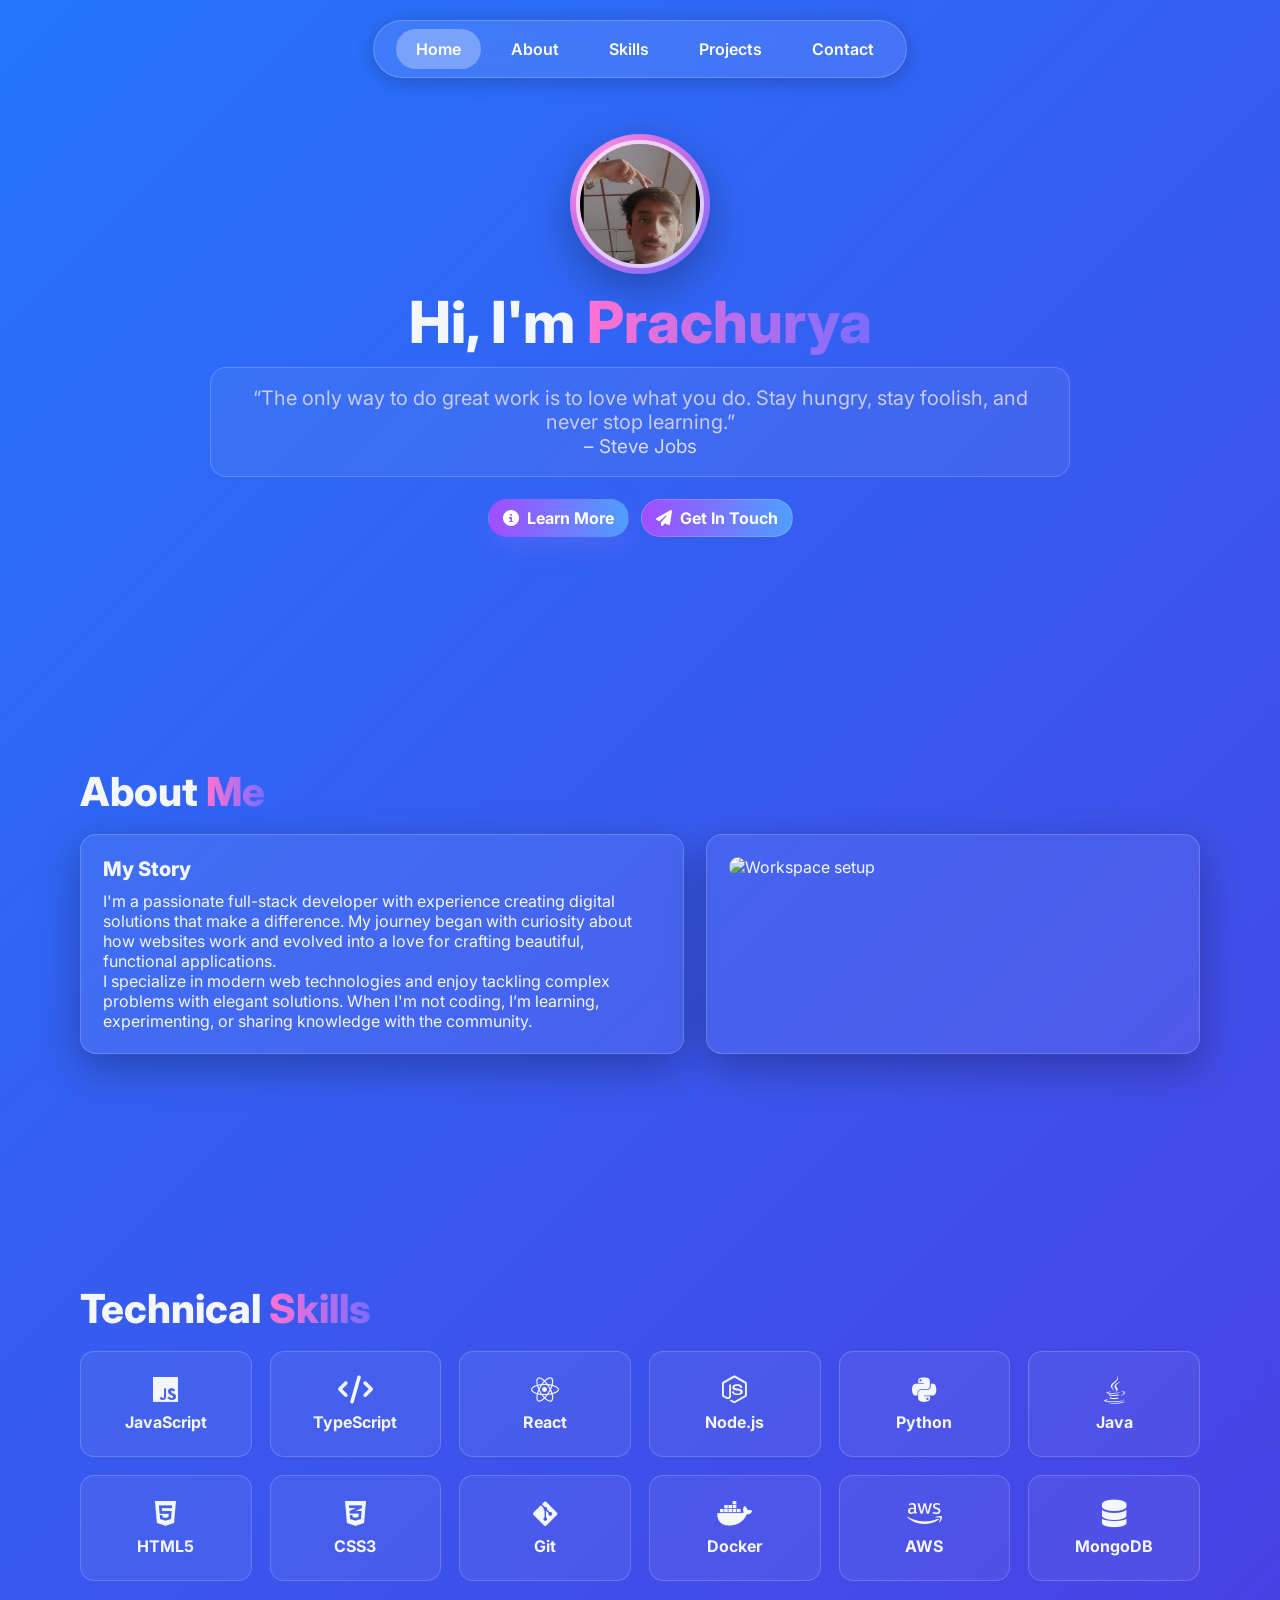
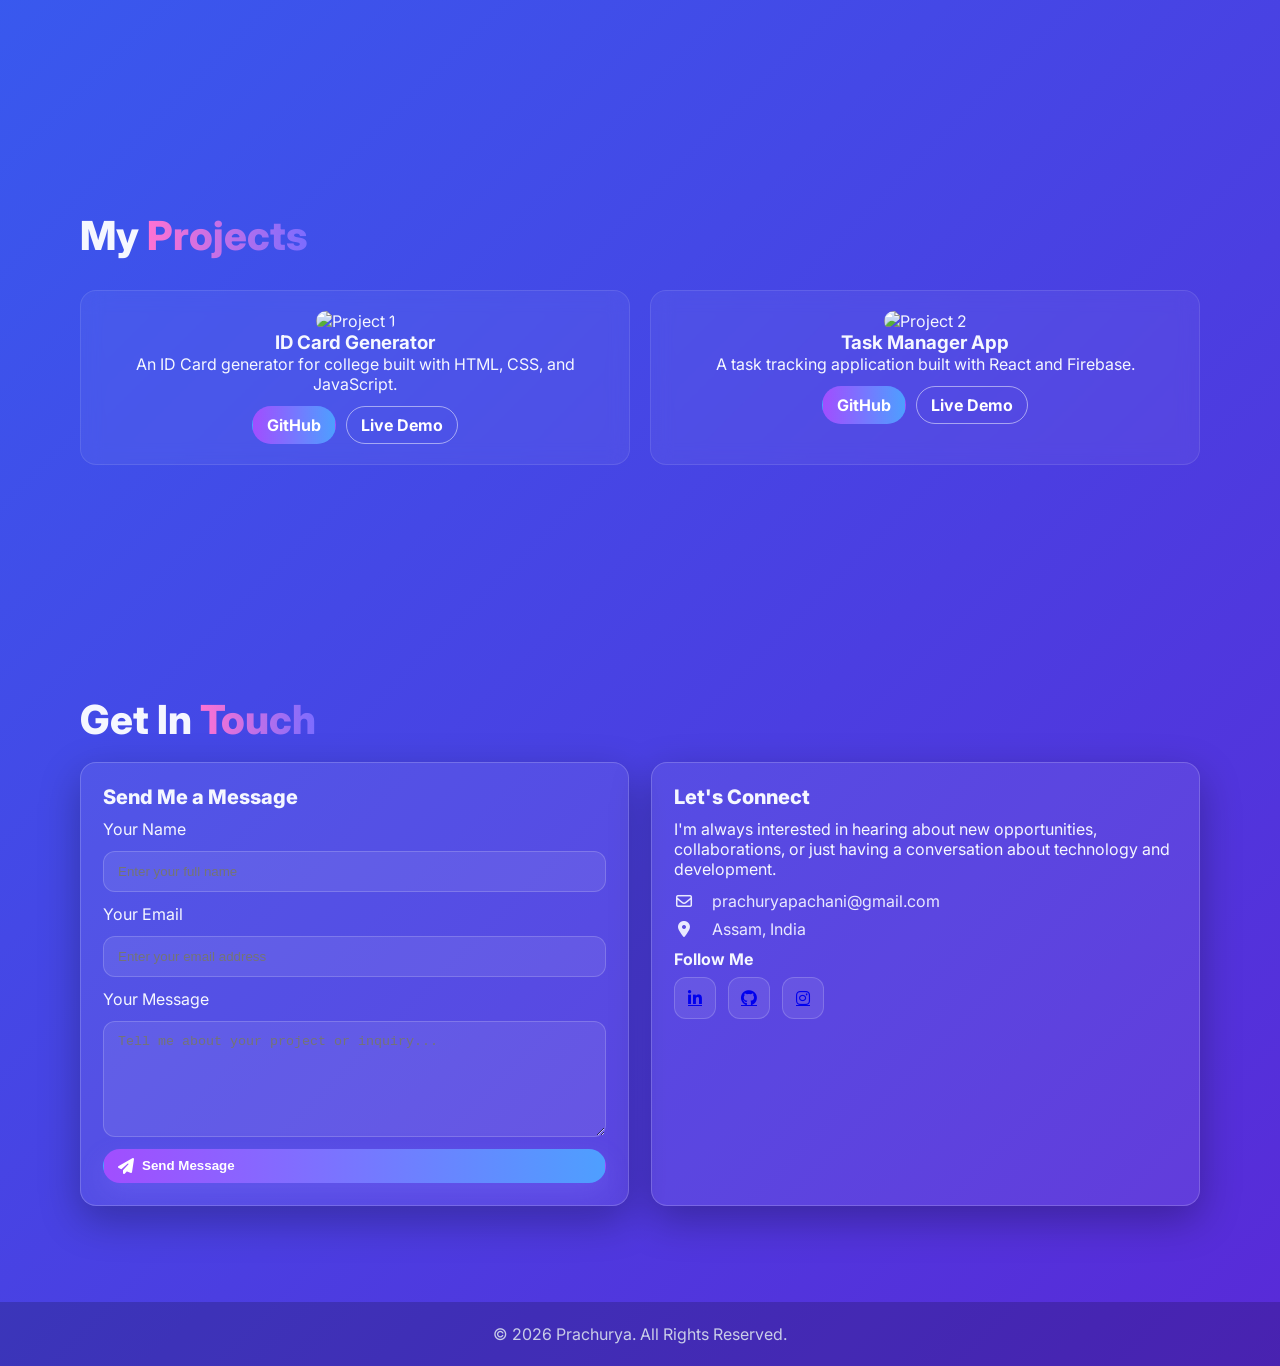
==== portfolio.html @ 7348c773 "Initial commit" ====
<!DOCTYPE html>
<html lang="en">

<head>
    <meta charset="UTF-8" />
    <meta name="viewport" content="width=device-width, initial-scale=1.0" />
    <title>Prachurya – Portfolio</title>

    <!-- Fonts & Icons -->
    <link rel="preconnect" href="https://fonts.googleapis.com">
    <link rel="preconnect" href="https://fonts.gstatic.com" crossorigin>
    <link href="https://fonts.googleapis.com/css2?family=Inter:wght@400;600;700;800&display=swap" rel="stylesheet">
    <link href="https://cdnjs.cloudflare.com/ajax/libs/font-awesome/6.5.0/css/all.min.css" rel="stylesheet" />

    <!-- Styles -->
    <link rel="stylesheet" href="style1.css">
</head>

<body>
    <!-- Video Background -->
    <video autoplay muted loop class="video-background">
        <source src="/images/rain.mp4" type="video/mp4">
        Your browser does not support the video tag.
    </video>

    <!-- Floating Transparent Pill Navigation -->
    <nav class="pill-nav" id="navbar" aria-label="Primary">
        <span class="pill-highlight" id="pillHighlight" aria-hidden="true"></span>
        <a href="#home" class="pill-tab active">Home</a>
        <a href="#about" class="pill-tab">About</a>
        <a href="#skills" class="pill-tab">Skills</a>
        <a href="#projects" class="pill-tab">Projects</a>
        <a href="#contact" class="pill-tab">Contact</a>
    </nav>

    <!-- Hero -->
    <section id="home" class="section hero reveal">
        <div class="container hero-content">
            <div class="hero-avatar">
                <!-- Replace src with your profile photo -->
                <img src="/images/9.jpg" alt="Profile Picture">
            </div>

            <h1 class="hero-title">
                Hi, I'm <span class="gradient-text">Prachurya</span>
            </h1>

            <p class="hero-quote">
                “The only way to do great work is to love what you do. Stay hungry, stay foolish, and never stop
                learning.”
                <br><span class="quote-author">– Steve Jobs</span>
            </p>

            <div class="hero-actions">
                <a href="#about" class="btn btn-gradient"><i class="fa-solid fa-circle-info"></i> Learn More</a>
                <a href="#contact" class="btn btn-ghost"><i class="fa-solid fa-paper-plane"></i> Get In Touch</a>
            </div>
        </div>
    </section>

    <!-- About -->
    <section id="about" class="section reveal">
        <div class="container">
            <h2 class="section-title">About <span class="gradient-text">Me</span></h2>

            <div class="about-grid">
                <article class="card">
                    <h3 class="card-title">My Story</h3>
                    <p>
                        I'm a passionate full-stack developer with experience creating digital solutions that make a
                        difference.
                        My journey began with curiosity about how websites work and evolved into a love for crafting
                        beautiful,
                        functional applications.
                    </p>
                    <p>
                        I specialize in modern web technologies and enjoy tackling complex problems with elegant
                        solutions.
                        When I'm not coding, I’m learning, experimenting, or sharing knowledge with the community.
                    </p>
                </article>

                <aside class="card image-card" aria-hidden="true">
                    <img src="https://images.unsplash.com/photo-1518770660439-4636190af475?q=80&w=1600&auto=format&fit=crop"
                        alt="Workspace setup">
                </aside>
            </div>
        </div>
    </section>

    <!-- Skills -->
    <section id="skills" class="section reveal">
        <div class="container">
            <h2 class="section-title">Technical <span class="gradient-text">Skills</span></h2>

            <div class="skills-grid">
                <div class="skill-card"><i class="fa-brands fa-js"></i>
                    <p>JavaScript</p>
                </div>
                <div class="skill-card"><i class="fa-solid fa-code"></i>
                    <p>TypeScript</p>
                </div>
                <div class="skill-card"><i class="fa-brands fa-react"></i>
                    <p>React</p>
                </div>
                <div class="skill-card"><i class="fa-brands fa-node-js"></i>
                    <p>Node.js</p>
                </div>
                <div class="skill-card"><i class="fa-brands fa-python"></i>
                    <p>Python</p>
                </div>
                <div class="skill-card"><i class="fa-brands fa-java"></i>
                    <p>Java</p>
                </div>
                <div class="skill-card"><i class="fa-brands fa-html5"></i>
                    <p>HTML5</p>
                </div>
                <div class="skill-card"><i class="fa-brands fa-css3-alt"></i>
                    <p>CSS3</p>
                </div>
                <div class="skill-card"><i class="fa-brands fa-git-alt"></i>
                    <p>Git</p>
                </div>
                <div class="skill-card"><i class="fa-brands fa-docker"></i>
                    <p>Docker</p>
                </div>
                <div class="skill-card"><i class="fa-brands fa-aws"></i>
                    <p>AWS</p>
                </div>
                <div class="skill-card"><i class="fa-solid fa-database"></i>
                    <p>MongoDB</p>
                </div>
            </div>
        </div>
    </section>

    <!-- project -->
    <section id="projects" class="section">
        <div class="container">
            <h2 class="section-title">My <span class="gradient-text">Projects</span></h2>
            <div class="projects-grid">
                <div class="project-card">
                    <img src="images/project1.png" alt="Project 1">
                    <h3>ID Card Generator</h3>
                    <p>An ID Card generator for college built with HTML, CSS, and JavaScript.</p>
                    <div class="project-links">
                        <a href="https://github.com/username/project1" target="_blank" class="btn">GitHub</a>
                        <a href="https://project1-demo.com" target="_blank" class="btn-outline">Live Demo</a>
                    </div>
                </div>

                <div class="project-card">
                    <img src="images/project2.png" alt="Project 2">
                    <h3>Task Manager App</h3>
                    <p>A task tracking application built with React and Firebase.</p>
                    <div class="project-links">
                        <a href="https://github.com/username/project2" target="_blank" class="btn">GitHub</a>
                        <a href="https://project2-demo.com" target="_blank" class="btn-outline">Live Demo</a>
                    </div>
                </div>
            </div>
        </div>
    </section>

    <!-- Contact -->
    <section id="contact" class="section reveal">
        <div class="container">
            <h2 class="section-title">Get In <span class="gradient-text">Touch</span></h2>

            <div class="contact-grid">
                <div class="card contact-form">
                    <h3 class="card-title">Send Me a Message</h3>
                    <form>
                        <label for="name">Your Name</label>
                        <input id="name" type="text" placeholder="Enter your full name" required>

                        <label for="email">Your Email</label>
                        <input id="email" type="email" placeholder="Enter your email address" required>

                        <label for="msg">Your Message</label>
                        <textarea id="msg" rows="6" placeholder="Tell me about your project or inquiry..."
                            maxlength="500"></textarea>

                        <button type="submit" class="btn btn-gradient"><i class="fa-solid fa-paper-plane"></i> Send
                            Message</button>
                    </form>
                </div>

                <div class="card contact-info">
                    <h3 class="card-title">Let's Connect</h3>
                    <p>
                        I'm always interested in hearing about new opportunities, collaborations, or just having
                        a conversation about technology and development.
                    </p>

                    <ul class="info-list">
                        <li><i class="fa-regular fa-envelope"></i> prachuryapachani@gmail.com</li>
                        <li><i class="fa-solid fa-location-dot"></i> Assam, India</li>
                    </ul>

                    <h4 class="sub-heading">Follow Me</h4>
                    <div class="socials">
                        <a href="https://www.linkedin.com/in/prachurya-pachani-450114367?utm_source=share&utm_campaign=share_via&utm_content=profile&utm_medium=android_app"
                            aria-label="LinkedIn"><i class="fa-brands fa-linkedin-in"></i></a>
                        <a href="https://github.com/Rumon-20" aria-label="GitHub"><i
                                class="fa-brands fa-github"></i></a>
                        <a href="https://www.instagram.com/rumonzzz/?igsh=MWg5andmZ2VibjV3ag%3D%3D#"
                            aria-label="Instagram"><i class="fa-brands fa-instagram"></i></a>
                    </div>
                </div>
            </div>
        </div>
    </section>

    <!-- Footer -->
    <footer class="footer">
        <div class="container narrow">
            <p>&copy; <span id="year"></span> Prachurya. All Rights Reserved.</p>
        </div>
    </footer>

    <!-- Scripts -->
    <script src="script1.js"></script>
</body>

</html>
---- style1.css ----
/* ===== Base / Reset ===== */
:root {
    --bg1: #2a0845;
    --bg2: #6441A5;
    --bg3: #6a11cb;
    --bg4: #2575fc;

    --ink: #f5f7ff;
    --muted: #c8cce7;
    --accent1: #ff72d2;
    --accent2: #7b6cff;

    --glass: rgba(255, 255, 255, .10);
    --glass-strong: rgba(255, 255, 255, .22);
    --border: rgba(255, 255, 255, .18);
    --shadow: 0 14px 40px rgba(0, 0, 0, .28);

    --radius: 16px;
    --radius-lg: 22px;
    --nav-h: 70px;
    --container: min(1120px, calc(100% - 2.5rem));
}

* {
    margin: 0;
    padding: 0;
    box-sizing: border-box
}

html {
    scroll-behavior: smooth
}

body {
    font-family: "Inter", system-ui, -apple-system, Segoe UI, Roboto, Arial, sans-serif;
    color: var(--ink);
    background: linear-gradient(-45deg, var(--bg1), var(--bg2), var(--bg3), var(--bg4));
    background-size: 400% 400%;
    animation: bgshift 18s ease infinite;
}

/* Prefer reduced motion */
@media (prefers-reduced-motion: reduce) {
    html {
        scroll-behavior: auto
    }

    body {
        animation: none
    }
}

@keyframes bgshift {
    0% {
        background-position: 0% 50%
    }

    50% {
        background-position: 100% 50%
    }

    100% {
        background-position: 0% 50%
    }
}

.container {
    width: var(--container);
    margin-inline: auto
}

.container.narrow {
    width: min(900px, calc(100% - 2.5rem))
}

.section {
    padding: calc(var(--nav-h) + 64px) 0 96px;
}

section {
    scroll-margin-top: calc(var(--nav-h) + 18px)
}

.reveal {
    opacity: 0;
    transform: translateY(28px);
    transition: opacity .7s ease, transform .7s ease
}

.reveal.in {
    opacity: 1;
    transform: none
}

/* ===== Floating Pill Nav ===== */
.pill-nav {
    position: fixed;
    top: 20px;
    left: 50%;
    transform: translateX(-50%);
    z-index: 1000;
    background: rgba(255, 255, 255, 0.1);
    backdrop-filter: blur(10px);
    border: 1px solid rgba(255, 255, 255, 0.2);
    border-radius: 50px;
    padding: 8px 12px;
    display: flex;
    gap: 10px;
    box-shadow: 0 4px 20px rgba(0, 0, 0, 0.2);
    overflow-x: auto;
    white-space: nowrap;
}

.pill-tab {
    padding: 10px 20px;
    border-radius: 50px;
    font-weight: 600;
    font-size: 16px;
    color: white;
    text-decoration: none;
    transition: all 0.3s ease;
}

.pill-tab:hover {
    background: rgba(255, 255, 255, 0.2);
}

.pill-tab.active {
    background: rgba(255, 255, 255, 0.3);
}

/* ===== Hero ===== */
.hero-content {
    text-align: center;
}

.hero-avatar {
    width: 140px;
    height: 140px;
    margin: 0 auto 18px auto;
    border-radius: 50%;
    padding: 6px;
    background: radial-gradient(120px 120px at 30% 30%, rgba(255, 255, 255, .35), transparent 50%),
        linear-gradient(135deg, var(--accent1), var(--accent2));
    box-shadow: var(--shadow);
}

.hero-avatar img {
    width: 100%;
    height: 100%;
    border-radius: 50%;
    object-fit: cover;
    border: 4px solid rgba(255, 255, 255, .65);
}

.hero-title {
    font-size: clamp(30px, 6vw, 58px);
    line-height: 1.05;
    font-weight: 800;
    margin-bottom: 14px;
}

.gradient-text {
    background: linear-gradient(90deg, var(--accent1), var(--accent2));
    -webkit-background-clip: text;
    background-clip: text;
    -webkit-text-fill-color: transparent;
}

.hero-quote {
    width: min(860px, 90%);
    margin: 0 auto;
    color: var(--muted);
    font-size: clamp(16px, 2.2vw, 20px);
    padding: 18px 22px;
    border-radius: var(--radius);
    background: rgba(255, 255, 255, .06);
    border: 1px solid var(--border);
}

.quote-author {
    color: #e9e9ff;
    opacity: .9;
    font-size: .95em
}

.hero-actions {
    margin-top: 22px;
    display: flex;
    gap: 12px;
    justify-content: center;
    flex-wrap: wrap
}

/* Buttons */
.btn {
    display: inline-flex;
    align-items: center;
    gap: 8px;
    font-weight: 800;
    text-decoration: none;
    border-radius: 999px;
    padding: 12px 20px;
    border: 1px solid transparent;
    transition: transform .15s ease, box-shadow .25s ease, background .25s ease, border-color .25s ease;
}

.btn i {
    font-size: 1rem
}

.btn-gradient {
    background: linear-gradient(90deg, var(--accent1), var(--accent2));
    color: #1b1230;
    box-shadow: 0 10px 24px rgba(123, 108, 255, .30);
}

.btn-gradient:hover {
    transform: translateY(-2px);
    box-shadow: 0 14px 30px rgba(123, 108, 255, .38)
}

.btn-ghost {
    background: transparent;
    color: var(--ink);
    border-color: var(--border);
}

.btn-ghost:hover {
    background: rgba(255, 255, 255, .12)
}

/* ===== About ===== */
.section-title {
    font-size: clamp(28px, 5vw, 40px);
    font-weight: 800;
    text-align: left;
    margin-bottom: 18px;
}

.about-grid {
    display: grid;
    gap: 22px;
    grid-template-columns: 1.1fr .9fr;
}

@media (max-width: 980px) {
    .about-grid {
        grid-template-columns: 1fr
    }
}

.card {
    background: rgba(255, 255, 255, .07);
    border: 1px solid var(--border);
    border-radius: var(--radius);
    box-shadow: var(--shadow);
    padding: 22px;
}

.card-title {
    font-size: 20px;
    font-weight: 800;
    margin-bottom: 10px;
}

.image-card img {
    width: 100%;
    height: 100%;
    max-height: 360px;
    object-fit: cover;
    border-radius: 12px;
}

/* ===== Skills ===== */
.skills-grid {
    display: grid;
    gap: 18px;
    margin-top: 12px;
    grid-template-columns: repeat(12, 1fr);
}

.skill-card {
    grid-column: span 2;
    min-width: 150px;
    background: rgba(255, 255, 255, .06);
    border: 1px solid var(--border);
    border-radius: 14px;
    text-align: center;
    padding: 24px 12px;
    transition: transform .2s ease, box-shadow .25s ease, background .25s ease;
}

.skill-card:hover {
    transform: translateY(-4px);
    background: rgba(255, 255, 255, .1)
}

.skill-card i {
    font-size: 28px;
    margin-bottom: 8px;
    display: block
}

.skill-card p {
    font-weight: 700
}

@media (max-width: 1100px) {
    .skill-card {
        grid-column: span 3
    }
}

@media (max-width: 800px) {
    .skill-card {
        grid-column: span 4
    }
}

@media (max-width: 600px) {
    .skill-card {
        grid-column: span 6
    }
}

/* ===== project ===== */
.projects-grid {
  display: grid;
  grid-template-columns: repeat(auto-fit, minmax(280px, 1fr));
  gap: 20px;
  margin-top: 30px;
}

.project-card {
  background: rgba(255,255,255,0.05);
  backdrop-filter: blur(10px);
  border: 1px solid rgba(255,255,255,0.1);
  border-radius: 16px;
  overflow: hidden;
  padding: 20px;
  text-align: center;
  transition: transform 0.3s ease, box-shadow 0.3s ease;
}

.project-card:hover {
  transform: translateY(-8px);
  box-shadow: 0 8px 20px rgba(0,0,0,0.2);
}

.project-card img {
  width: 100%;
  height: 160px;
  object-fit: cover;
  border-radius: 10px;
}

.project-links {
  margin-top: 12px;
  display: flex;
  gap: 10px;
  justify-content: center;
}

.btn {
  background: linear-gradient(90deg, #a14eff, #4e9fff);
  padding: 8px 14px;
  border-radius: 999px;
  color: white;
  text-decoration: none;
  font-weight: bold;
  transition: opacity 0.3s ease;
}

.btn:hover {
  opacity: 0.85;
}

.btn-outline {
  border: 1px solid rgba(255,255,255,0.5);
  padding: 8px 14px;
  border-radius: 999px;
  color: white;
  text-decoration: none;
  font-weight: bold;
  transition: background 0.3s ease;
}

.btn-outline:hover {
  background: rgba(255,255,255,0.15);
}

/* ===== Contact ===== */
.contact-grid {
    display: grid;
    gap: 22px;
    grid-template-columns: 1fr 1fr;
}

@media (max-width: 980px) {
    .contact-grid {
        grid-template-columns: 1fr
    }
}

.contact-form form {
    display: flex;
    flex-direction: column;
    gap: 12px;
}

.contact-form input,
.contact-form textarea {
    width: 100%;
    padding: 12px 14px;
    border-radius: 12px;
    border: 1px solid var(--border);
    background: rgba(255, 255, 255, .08);
    color: var(--ink);
    outline: none;
    transition: box-shadow .2s ease, border-color .2s ease;
}

.contact-form input:focus,
.contact-form textarea:focus {
    border-color: rgba(255, 255, 255, .45);
    box-shadow: 0 0 0 4px rgba(123, 108, 255, .22);
}

.info-list {
    list-style: none;
    display: grid;
    gap: 8px;
    margin: 12px 0 10px;
    color: #e9e9ff
}

.info-list i {
    width: 20px;
    text-align: center;
    margin-right: 8px
}

.info-list li {
    display: flex;
    align-items: center;
    gap: 10px
}

.sub-heading {
    margin-top: 6px;
    margin-bottom: 8px
}

.socials {
    display: flex;
    gap: 12px;
    flex-wrap: wrap
}

.socials a {
    width: 42px;
    height: 42px;
    display: grid;
    place-content: center;
    border-radius: 12px;
    border: 1px solid var(--border);
    background: rgba(255, 255, 255, .08);
    transition: transform .15s ease, background .25s ease, box-shadow .25s ease;
}

.socials a:hover {
    background: rgba(255, 255, 255, .18);
    transform: translateY(-2px)
}

/* ===== Footer ===== */
.footer {
    padding: 22px 0;
    background: rgba(0, 0, 0, .18)
}

.footer p {
    text-align: center;
    color: var(--muted)
}

/* Full-screen video background */
.video-background {
    position: fixed;
    top: 0;
    left: 0;
    width: 100%;
    height: 100%;
    object-fit: cover;
    z-index: -1;
}
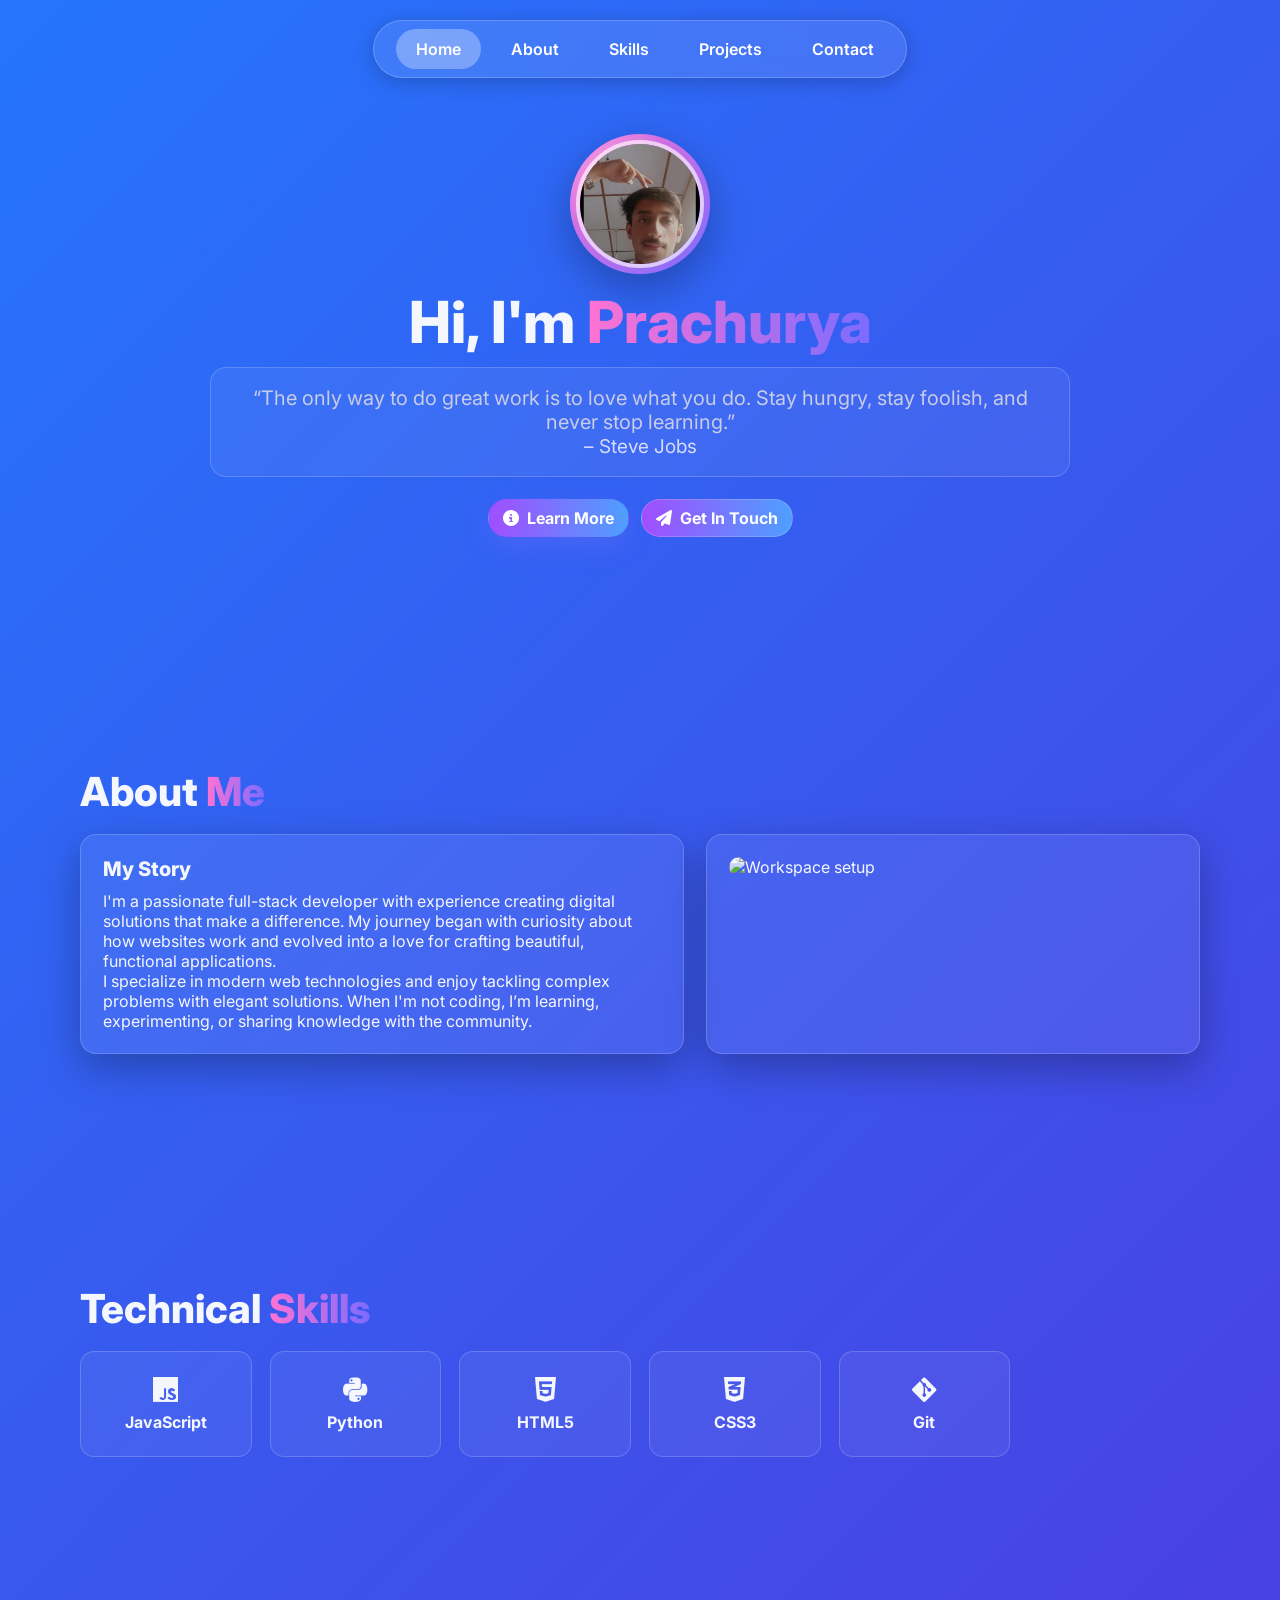
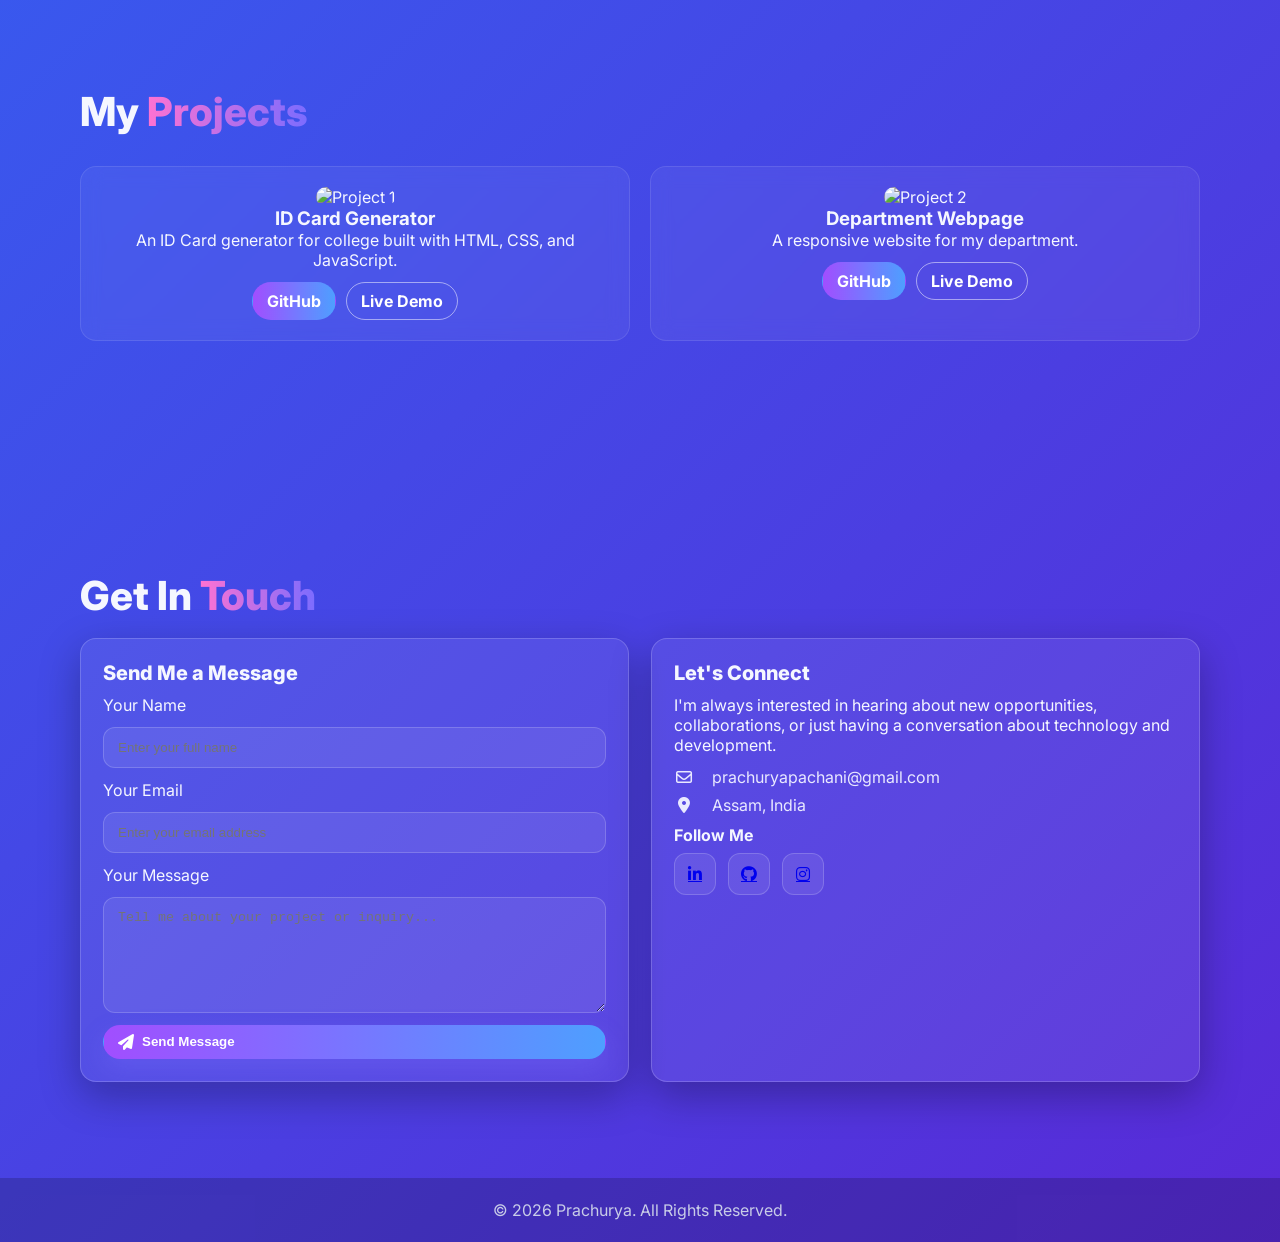
==== commit c5682caf: "edited" ====
--- a/portfolio.html
+++ b/portfolio.html
@@ -97,21 +97,9 @@
                 <div class="skill-card"><i class="fa-brands fa-js"></i>
                     <p>JavaScript</p>
                 </div>
-                <div class="skill-card"><i class="fa-solid fa-code"></i>
-                    <p>TypeScript</p>
-                </div>
-                <div class="skill-card"><i class="fa-brands fa-react"></i>
-                    <p>React</p>
-                </div>
-                <div class="skill-card"><i class="fa-brands fa-node-js"></i>
-                    <p>Node.js</p>
-                </div>
                 <div class="skill-card"><i class="fa-brands fa-python"></i>
                     <p>Python</p>
                 </div>
-                <div class="skill-card"><i class="fa-brands fa-java"></i>
-                    <p>Java</p>
-                </div>
                 <div class="skill-card"><i class="fa-brands fa-html5"></i>
                     <p>HTML5</p>
                 </div>
@@ -120,15 +108,6 @@
                 </div>
                 <div class="skill-card"><i class="fa-brands fa-git-alt"></i>
                     <p>Git</p>
-                </div>
-                <div class="skill-card"><i class="fa-brands fa-docker"></i>
-                    <p>Docker</p>
-                </div>
-                <div class="skill-card"><i class="fa-brands fa-aws"></i>
-                    <p>AWS</p>
-                </div>
-                <div class="skill-card"><i class="fa-solid fa-database"></i>
-                    <p>MongoDB</p>
                 </div>
             </div>
         </div>
@@ -151,8 +130,8 @@
 
                 <div class="project-card">
                     <img src="images/project2.png" alt="Project 2">
-                    <h3>Task Manager App</h3>
-                    <p>A task tracking application built with React and Firebase.</p>
+                    <h3>Department Webpage</h3>
+                    <p>A responsive website for my department.</p>
                     <div class="project-links">
                         <a href="https://github.com/username/project2" target="_blank" class="btn">GitHub</a>
                         <a href="https://project2-demo.com" target="_blank" class="btn-outline">Live Demo</a>
@@ -170,7 +149,7 @@
             <div class="contact-grid">
                 <div class="card contact-form">
                     <h3 class="card-title">Send Me a Message</h3>
-                    <form>
+                    <form id="contactForm" method="POST">
                         <label for="name">Your Name</label>
                         <input id="name" type="text" placeholder="Enter your full name" required>
 
@@ -181,9 +160,13 @@
                         <textarea id="msg" rows="6" placeholder="Tell me about your project or inquiry..."
                             maxlength="500"></textarea>
 
+                        <input type="hidden" name="_captcha" value="false">
+                        <input type="hidden" name="_template" value="table">
+
                         <button type="submit" class="btn btn-gradient"><i class="fa-solid fa-paper-plane"></i> Send
                             Message</button>
                     </form>
+                    <div id="formMessage"></div>
                 </div>
 
                 <div class="card contact-info">
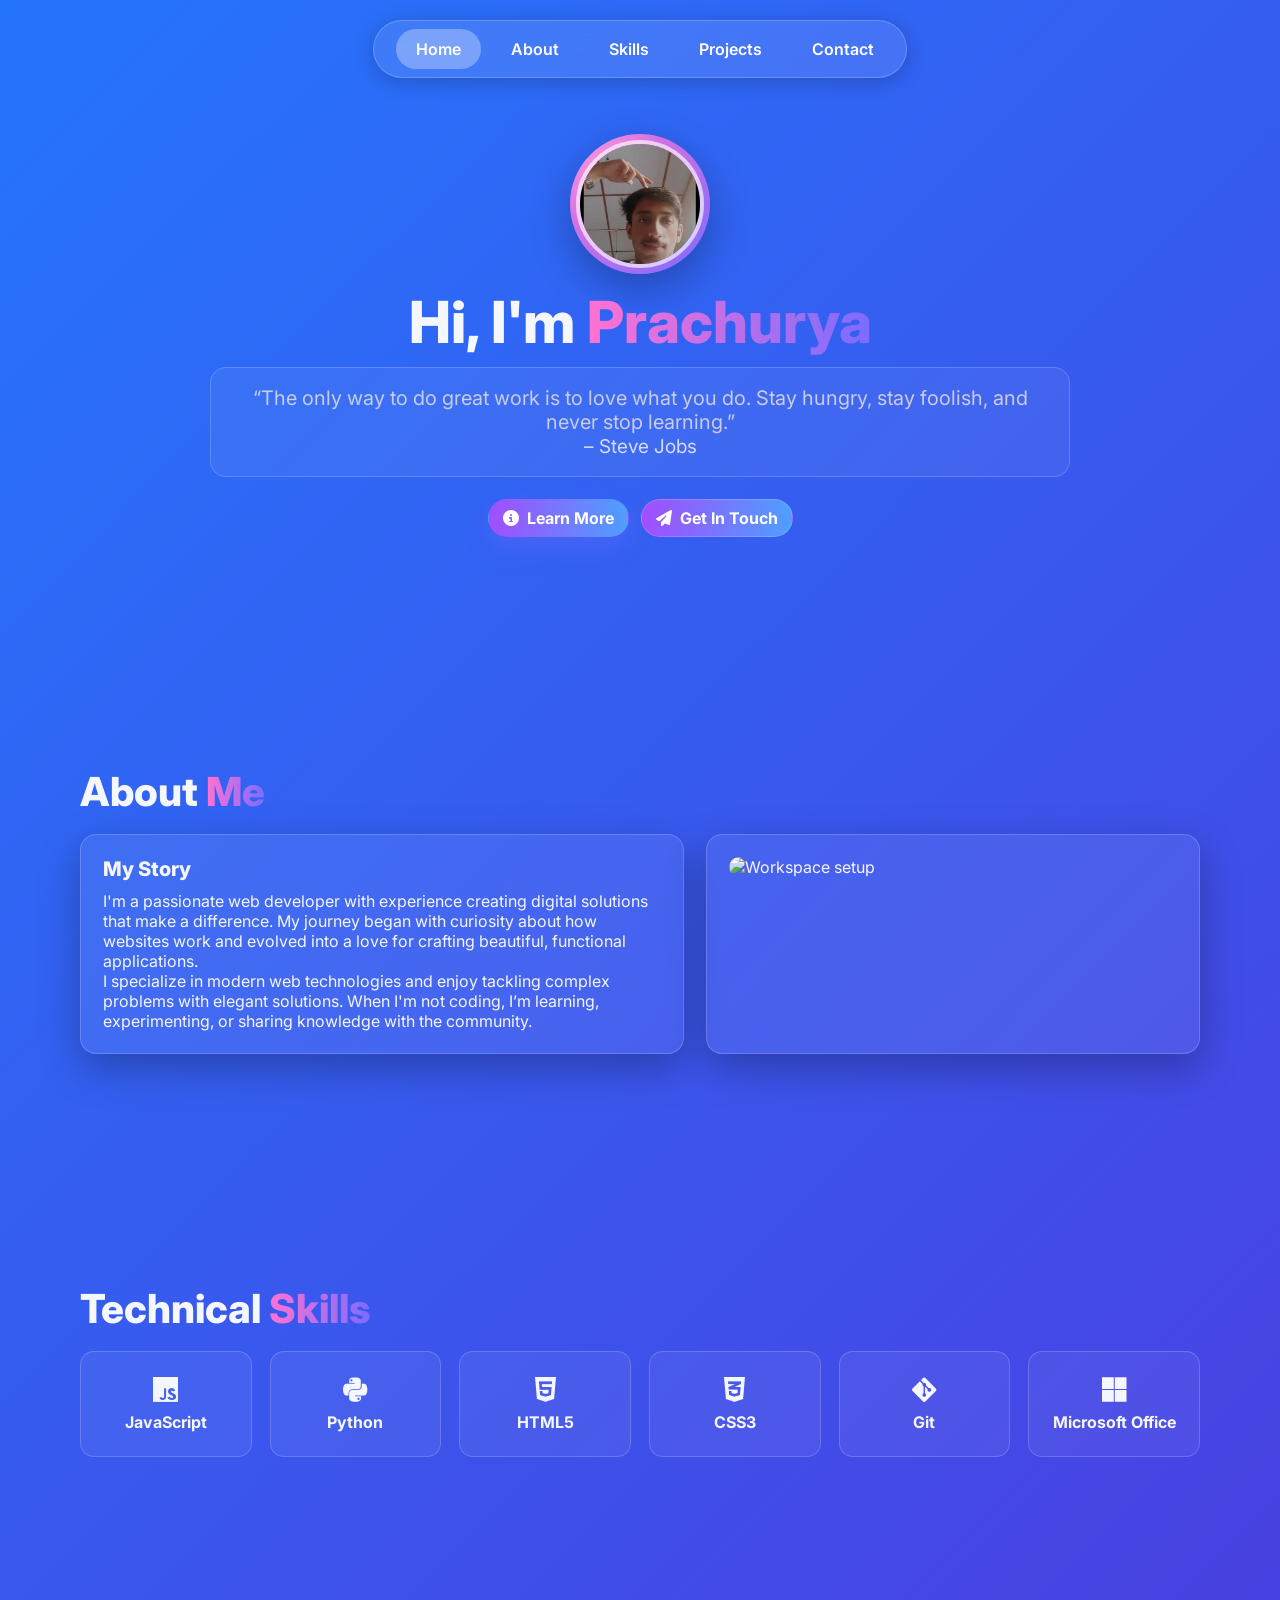
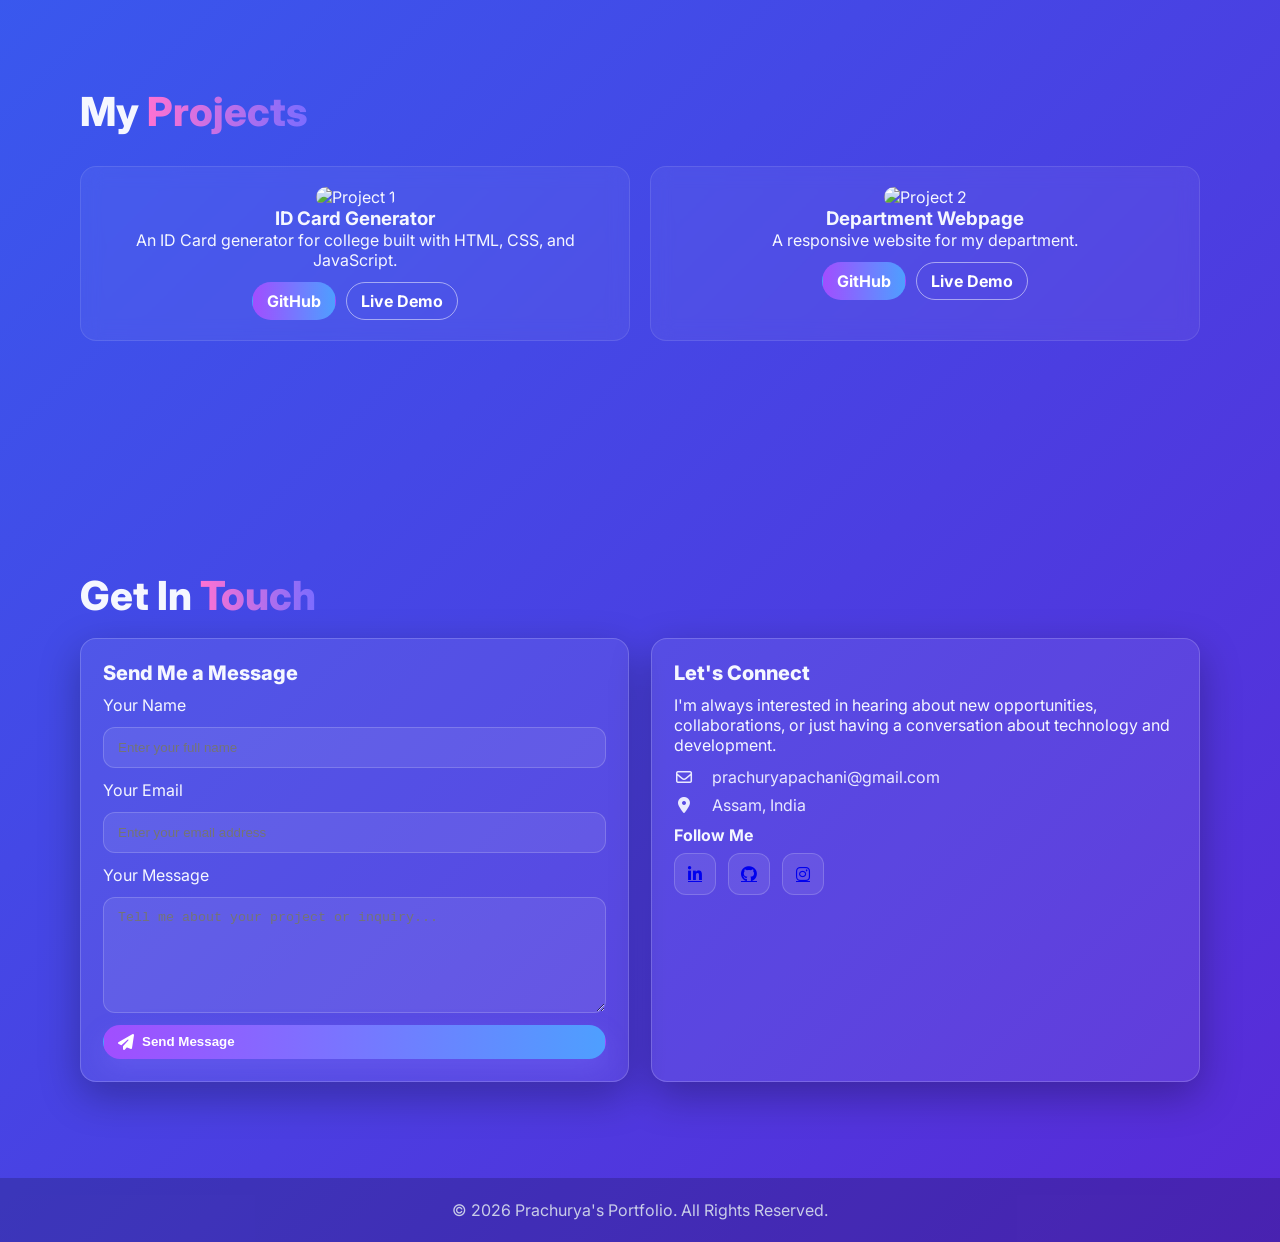
==== commit d75245ab: "minute changes" ====
--- a/portfolio.html
+++ b/portfolio.html
@@ -67,7 +67,7 @@
                 <article class="card">
                     <h3 class="card-title">My Story</h3>
                     <p>
-                        I'm a passionate full-stack developer with experience creating digital solutions that make a
+                        I'm a passionate web developer with experience creating digital solutions that make a
                         difference.
                         My journey began with curiosity about how websites work and evolved into a love for crafting
                         beautiful,
@@ -109,12 +109,15 @@
                 <div class="skill-card"><i class="fa-brands fa-git-alt"></i>
                     <p>Git</p>
                 </div>
+                <div class="skill-card"><i class="fa-brands  fa-microsoft"></i>
+                    <p>Microsoft Office</p>
+                </div>
             </div>
         </div>
     </section>
 
     <!-- project -->
-    <section id="projects" class="section">
+    <section id="projects" class="section reveal">
         <div class="container">
             <h2 class="section-title">My <span class="gradient-text">Projects</span></h2>
             <div class="projects-grid">
@@ -149,7 +152,7 @@
             <div class="contact-grid">
                 <div class="card contact-form">
                     <h3 class="card-title">Send Me a Message</h3>
-                    <form id="contactForm" method="POST">
+                    <form>
                         <label for="name">Your Name</label>
                         <input id="name" type="text" placeholder="Enter your full name" required>
 
@@ -166,7 +169,6 @@
                         <button type="submit" class="btn btn-gradient"><i class="fa-solid fa-paper-plane"></i> Send
                             Message</button>
                     </form>
-                    <div id="formMessage"></div>
                 </div>
 
                 <div class="card contact-info">
@@ -198,7 +200,7 @@
     <!-- Footer -->
     <footer class="footer">
         <div class="container narrow">
-            <p>&copy; <span id="year"></span> Prachurya. All Rights Reserved.</p>
+            <p>&copy; <span id="year"></span> Prachurya's Portfolio. All Rights Reserved.</p>
         </div>
     </footer>
 
--- a/style1.css
+++ b/style1.css
@@ -167,6 +167,7 @@
     -webkit-text-fill-color: transparent;
 }
 
+
 .hero-quote {
     width: min(860px, 90%);
     margin: 0 auto;
